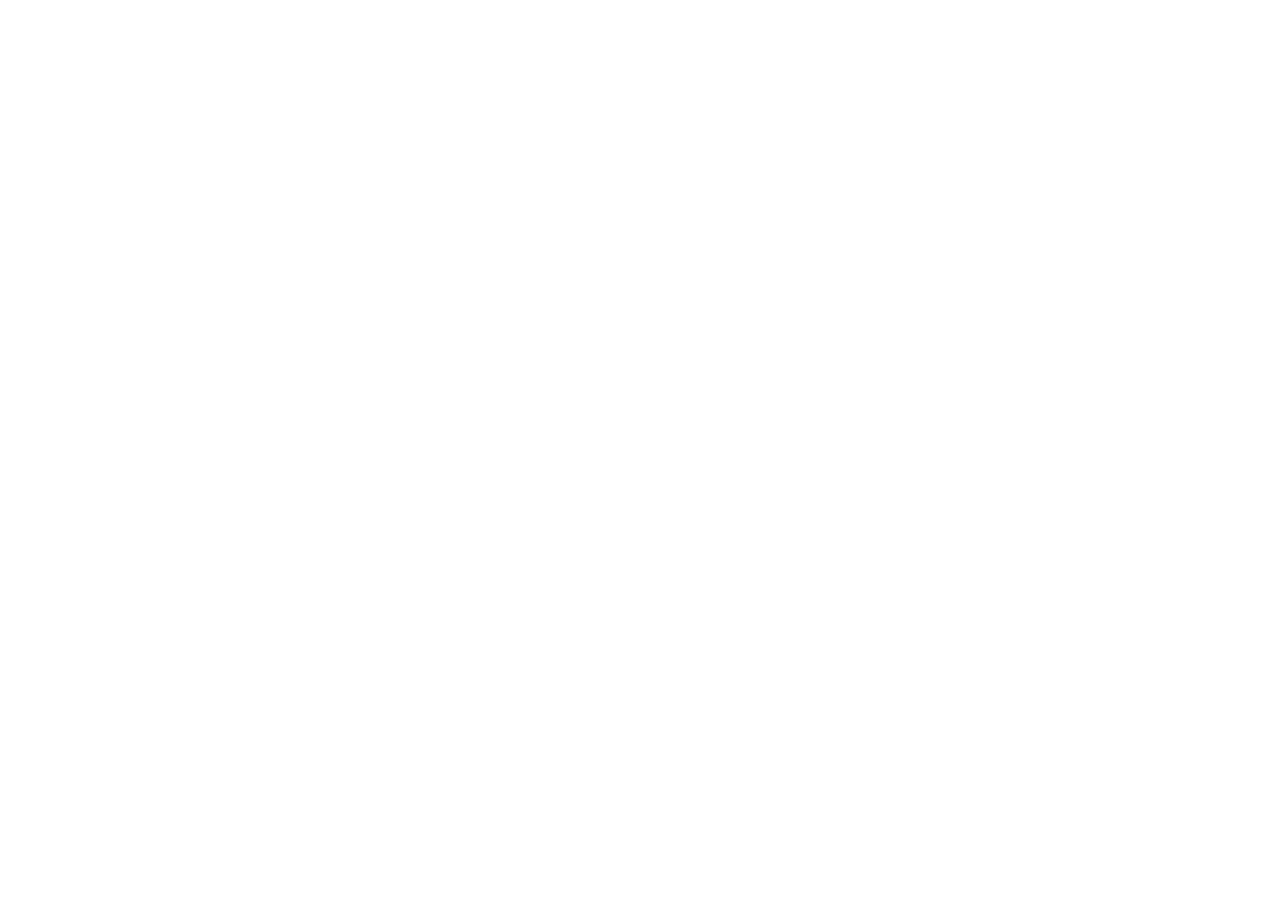
==== web/index.html @ decb6787 "Projeto iniciado - BD Vinculado" ====
<!DOCTYPE html>
<html>
<head>
  <!--
    If you are serving your web app in a path other than the root, change the
    href value below to reflect the base path you are serving from.

    The path provided below has to start and end with a slash "/" in order for
    it to work correctly.

    For more details:
    * https://developer.mozilla.org/en-US/docs/Web/HTML/Element/base

    This is a placeholder for base href that will be replaced by the value of
    the `--base-href` argument provided to `flutter build`.
  -->
  <base href="$FLUTTER_BASE_HREF">

  <meta charset="UTF-8">
  <meta content="IE=Edge" http-equiv="X-UA-Compatible">
  <meta name="description" content="A new Flutter project.">

  <!-- iOS meta tags & icons -->
  <meta name="apple-mobile-web-app-capable" content="yes">
  <meta name="apple-mobile-web-app-status-bar-style" content="black">
  <meta name="apple-mobile-web-app-title" content="a_de_adote">
  <link rel="apple-touch-icon" href="icons/Icon-192.png">

  <!-- Favicon -->
  <link rel="icon" type="image/png" href="favicon.png"/>

  <title>a_de_adote</title>
  <link rel="manifest" href="manifest.json">

  <script>
    // The value below is injected by flutter build, do not touch.
    var serviceWorkerVersion = null;
  </script>
  <!-- This script adds the flutter initialization JS code -->
  <script src="flutter.js" defer></script>
</head>
<body>
  <script>
    window.addEventListener('load', function(ev) {
      // Download main.dart.js
      _flutter.loader.loadEntrypoint({
        serviceWorker: {
          serviceWorkerVersion: serviceWorkerVersion,
        }
      }).then(function(engineInitializer) {
        return engineInitializer.initializeEngine();
      }).then(function(appRunner) {
        return appRunner.runApp();
      });
    });
  </script>
</body>
</html>
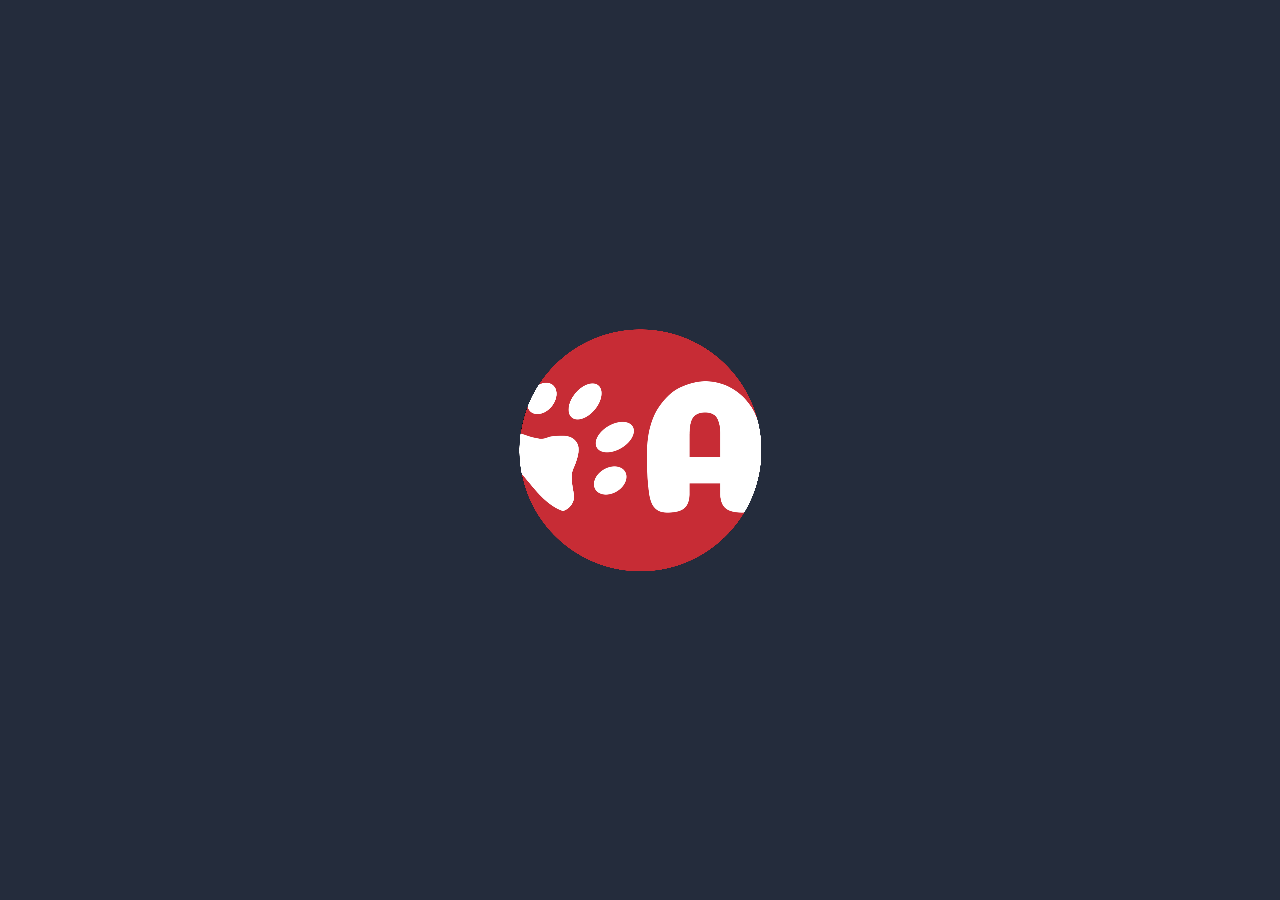
==== commit 8306e711: "Layout adjustments - Splash screen creation" ====
--- a/web/index.html
+++ b/web/index.html
@@ -1,6 +1,4 @@
-<!DOCTYPE html>
-<html>
-<head>
+<!DOCTYPE html><html><head>
   <!--
     If you are serving your web app in a path other than the root, change the
     href value below to reflect the base path you are serving from.
@@ -27,7 +25,7 @@
   <link rel="apple-touch-icon" href="icons/Icon-192.png">
 
   <!-- Favicon -->
-  <link rel="icon" type="image/png" href="favicon.png"/>
+  <link rel="icon" type="image/png" href="favicon.png">
 
   <title>a_de_adote</title>
   <link rel="manifest" href="manifest.json">
@@ -37,9 +35,16 @@
     var serviceWorkerVersion = null;
   </script>
   <!-- This script adds the flutter initialization JS code -->
-  <script src="flutter.js" defer></script>
+  <script src="flutter.js" defer=""></script>
+  <link rel="stylesheet" type="text/css" href="splash/style.css">
+  <meta content="width=device-width, initial-scale=1.0, maximum-scale=1.0, user-scalable=no" name="viewport">
+  <script src="splash/splash.js"></script>
 </head>
-<body>
+<body>  <picture id="splash">
+      <source srcset="splash/img/light-1x.png 1x, splash/img/light-2x.png 2x, splash/img/light-3x.png 3x, splash/img/light-4x.png 4x" media="(prefers-color-scheme: light)">
+      <source srcset="splash/img/dark-1x.png 1x, splash/img/dark-2x.png 2x, splash/img/dark-3x.png 3x, splash/img/dark-4x.png 4x" media="(prefers-color-scheme: dark)">
+      <img class="center" aria-hidden="true" src="splash/img/light-1x.png" alt="">
+  </picture>
   <script>
     window.addEventListener('load', function(ev) {
       // Download main.dart.js
@@ -54,5 +59,6 @@
       });
     });
   </script>
-</body>
-</html>
+
+
+</body></html>--- a/web/splash/style.css
+++ b/web/splash/style.css
@@ -0,0 +1,56 @@
+html {
+  height: 100%
+}
+
+body {
+  margin: 0;
+  min-height: 100%;
+  background-color: #242C3C;
+  background-size: 100% 100%;
+}
+
+.center {
+  margin: 0;
+  position: absolute;
+  top: 50%;
+  left: 50%;
+  -ms-transform: translate(-50%, -50%);
+  transform: translate(-50%, -50%);
+}
+
+.contain {
+  display:block;
+  width:100%; height:100%;
+  object-fit: contain;
+}
+
+.stretch {
+  display:block;
+  width:100%; height:100%;
+}
+
+.cover {
+  display:block;
+  width:100%; height:100%;
+  object-fit: cover;
+}
+
+.bottom {
+  position: absolute;
+  bottom: 0;
+  left: 50%;
+  -ms-transform: translate(-50%, 0);
+  transform: translate(-50%, 0);
+}
+
+.bottomLeft {
+  position: absolute;
+  bottom: 0;
+  left: 0;
+}
+
+.bottomRight {
+  position: absolute;
+  bottom: 0;
+  right: 0;
+}
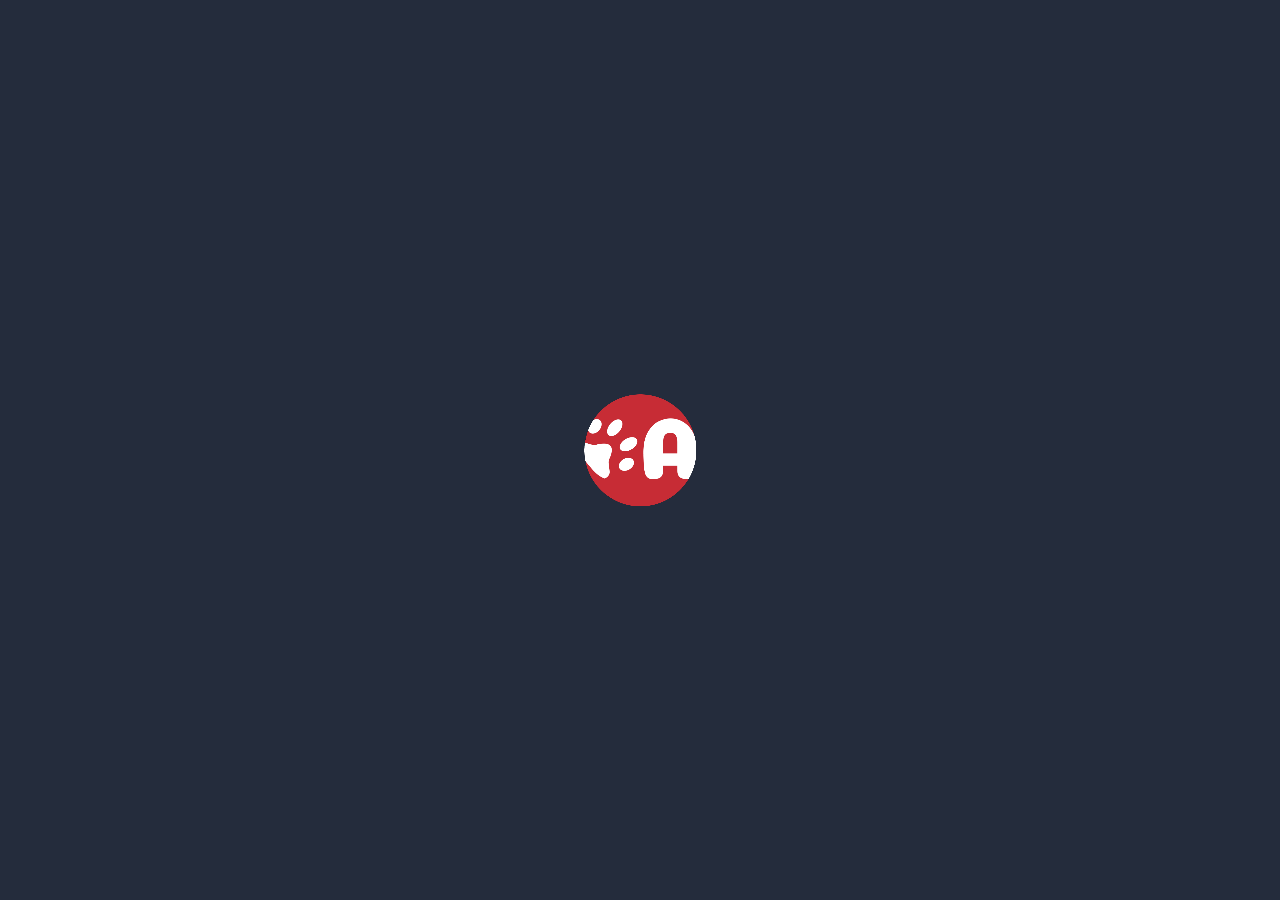
==== commit d9ee93d3: "Add project fonts pattern" ====
--- a/web/index.html
+++ b/web/index.html
@@ -44,7 +44,7 @@
       <source srcset="splash/img/light-1x.png 1x, splash/img/light-2x.png 2x, splash/img/light-3x.png 3x, splash/img/light-4x.png 4x" media="(prefers-color-scheme: light)">
       <source srcset="splash/img/dark-1x.png 1x, splash/img/dark-2x.png 2x, splash/img/dark-3x.png 3x, splash/img/dark-4x.png 4x" media="(prefers-color-scheme: dark)">
       <img class="center" aria-hidden="true" src="splash/img/light-1x.png" alt="">
-  </picture>
+  </picture>  
   <script>
     window.addEventListener('load', function(ev) {
       // Download main.dart.js
